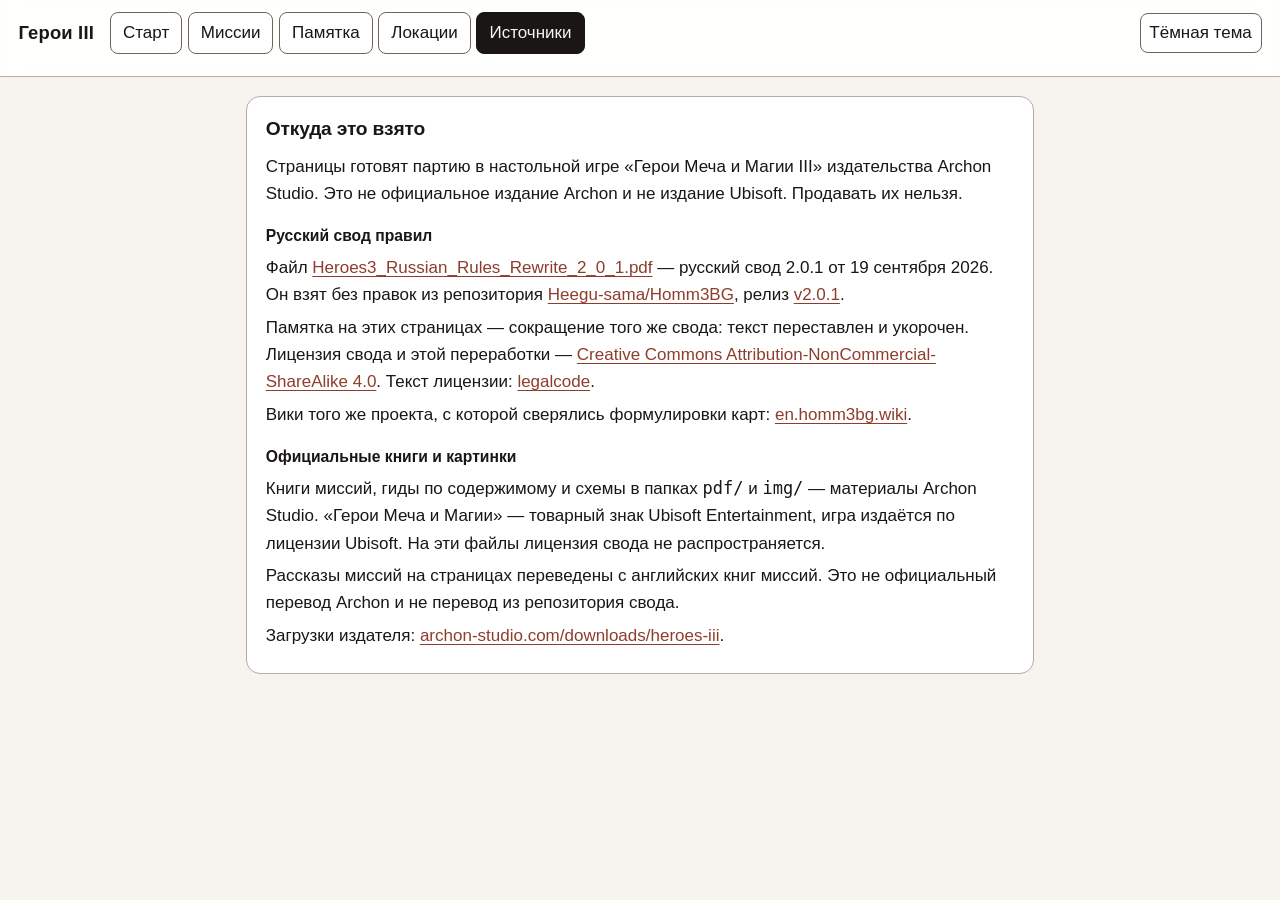
==== credits.html @ 0122cb44 "Указать репозиторий русского свода и лицензию CC BY-NC-SA 4.0. Co-authored-by: Cursor <cursoragent@c" ====
<!DOCTYPE html>
<html lang="ru">
<head>
<meta charset="utf-8">
<meta name="viewport" content="width=device-width, initial-scale=1">
<title>Герои III — источники</title>
<link rel="stylesheet" href="theme.css">
</head>
<body data-theme="light">
<header class="top">
  <div class="title-row">
    <h1>Герои III</h1>
    <nav class="app">
      <a href="index.html">Старт</a>
      <a href="missions.html">Миссии</a>
      <a href="rules.html">Памятка</a>
      <a href="locations.html">Локации</a>
      <a class="on" href="credits.html">Источники</a>
    </nav>
    <button id="theme" type="button">Тёмная тема</button>
  </div>
</header>
<div class="layout">
<main>
  <section class="card">
    <h2>Откуда это взято</h2>
    <p>Страницы готовят партию в настольной игре «Герои Меча и Магии III» издательства Archon Studio. Это не официальное издание Archon и не издание Ubisoft. Продавать их нельзя.</p>
    <h3>Русский свод правил</h3>
    <p>Файл <a href="Heroes3_Russian_Rules_Rewrite_2_0_1.pdf">Heroes3_Russian_Rules_Rewrite_2_0_1.pdf</a> — русский свод 2.0.1 от 19 сентября 2026. Он взят без правок из репозитория <a href="https://github.com/Heegu-sama/Homm3BG">Heegu-sama/Homm3BG</a>, релиз <a href="https://github.com/Heegu-sama/Homm3BG/releases/tag/v2.0.1">v2.0.1</a>.</p>
    <p>Памятка на этих страницах — сокращение того же свода: текст переставлен и укорочен. Лицензия свода и этой переработки — <a href="https://creativecommons.org/licenses/by-nc-sa/4.0/deed.ru">Creative Commons Attribution-NonCommercial-ShareAlike 4.0</a>. Текст лицензии: <a href="https://creativecommons.org/licenses/by-nc-sa/4.0/legalcode">legalcode</a>.</p>
    <p>Вики того же проекта, с которой сверялись формулировки карт: <a href="https://en.homm3bg.wiki/">en.homm3bg.wiki</a>.</p>
    <h3>Официальные книги и картинки</h3>
    <p>Книги миссий, гиды по содержимому и схемы в папках <code>pdf/</code> и <code>img/</code> — материалы Archon Studio. «Герои Меча и Магии» — товарный знак Ubisoft Entertainment, игра издаётся по лицензии Ubisoft. На эти файлы лицензия свода не распространяется.</p>
    <p>Рассказы миссий на страницах переведены с английских книг миссий. Это не официальный перевод Archon и не перевод из репозитория свода.</p>
    <p>Загрузки издателя: <a href="https://archon-studio.com/downloads/heroes-iii">archon-studio.com/downloads/heroes-iii</a>.</p>
  </section>
</main>
</div>
<script>
const themeBtn = document.getElementById("theme");
function applyTheme(name) {
  document.body.setAttribute("data-theme", name);
  themeBtn.textContent = name === "dark" ? "Светлая тема" : "Тёмная тема";
  try { localStorage.setItem("homm3-mechanics-theme", name); } catch (e) {}
}
themeBtn.addEventListener("click", function () {
  applyTheme(document.body.getAttribute("data-theme") === "dark" ? "light" : "dark");
});
let theme = "light";
try { theme = localStorage.getItem("homm3-mechanics-theme") || "light"; } catch (e) {}
applyTheme(theme === "dark" ? "dark" : "light");
</script>
</body>
</html>
---- theme.css ----
/* Общие цвета и шапка. Памятка и миссии подключают этот файл. */
:root, [data-theme="light"] {
  --bg: #f7f4ef;
  --fg: #1a1614;
  --muted: #3f3832;
  --dim: #514840;
  --line: #b7ad9f;
  --accent: #8d3d2c;
  --yes: #146b34;
  --no: #9d1c1c;
  --maybe: #7a4e00;
  --card: #ffffff;
  --top: #ffffff;
  --th: #efe6d8;
  --sticky: #ffffff;
  --input-line: #6e6458;
  --nav: #1a1614;
  --pill-bg: #e4d8c6;
  --pill-fg: #2c241c;
  --mode-y-bd: #146b34;
  --mode-y-bg: #e5f6eb;
  --mode-n-bd: #9d1c1c;
  --mode-n-bg: #fde8e8;
  --mode-q-bd: #7a4e00;
  --mode-q-bg: #fff3d6;
  --head: 8.6rem;
}
[data-theme="dark"] {
  --bg: #12110f;
  --fg: #f3ece3;
  --muted: #c9bbaa;
  --dim: #b3a394;
  --line: #4a4138;
  --accent: #f0b4a2;
  --yes: #8ddeaf;
  --no: #f0a3a3;
  --maybe: #f0d08a;
  --card: #1c1a17;
  --top: #1a1815;
  --th: #2c2822;
  --sticky: #1c1a17;
  --input-line: #7a6c5e;
  --nav: #f3ece3;
  --pill-bg: #3a332b;
  --pill-fg: #f3e6d4;
  --mode-y-bd: #6fbf90;
  --mode-y-bg: #17241c;
  --mode-n-bd: #d08080;
  --mode-n-bg: #2a1818;
  --mode-q-bd: #d0aa62;
  --mode-q-bg: #2a2316;
  --head: 8.6rem;
}
* { box-sizing: border-box; }
[hidden] { display: none !important; }
html { scroll-behavior: smooth; }
body {
  margin: 0;
  background: var(--bg);
  color: var(--fg);
  font: 17px/1.6 "Segoe UI", sans-serif;
}
a { color: var(--accent); text-decoration-thickness: 1px; text-underline-offset: 0.15em; }
a:hover { text-decoration-thickness: 2px; }
:focus-visible { outline: 2px solid var(--accent); outline-offset: 2px; }
.top {
  position: sticky;
  top: 0;
  z-index: 5;
  background: var(--top);
  background: color-mix(in srgb, var(--top) 92%, transparent);
  backdrop-filter: blur(10px);
  border-bottom: 1px solid var(--line);
  padding: 0.75rem 1.15rem 0.85rem;
}
.title-row { display: flex; justify-content: space-between; align-items: center; gap: 1rem; margin-bottom: 0.55rem; }
.title-row h1 { margin: 0; font-size: 1.15rem; font-weight: 680; letter-spacing: 0.01em; }
.app, .views { display: flex; gap: 0.35rem; flex-wrap: wrap; }
.app { margin-right: auto; }
.app a, .views button, .views a {
  text-decoration: none;
  border: 1px solid var(--input-line);
  border-radius: 8px;
  padding: 0.4rem 0.75rem;
  color: var(--fg);
  background: var(--card);
  font: inherit;
  cursor: pointer;
}
.app a.on, .views button.on, .views a.on {
  background: var(--fg);
  color: var(--bg);
  border-color: var(--fg);
}
button, select, input {
  background: var(--card);
  color: var(--fg);
  border: 1px solid var(--input-line);
  border-radius: 8px;
  font: inherit;
  padding: 0.35rem 0.55rem;
}
button { cursor: pointer; }
button:hover, select:hover, input:hover, .app a:hover { border-color: var(--accent); }
label { display: flex; flex-direction: column; gap: 0.2rem; font-size: 0.78rem; color: var(--muted); }
.layout { display: grid; grid-template-columns: 15rem 1fr; }
.layout:not(:has(nav.side)) { display: block; }
.layout:not(:has(nav.side)) main { max-width: 52rem; margin-left: auto; margin-right: auto; }
nav.side {
  position: sticky;
  top: var(--head);
  align-self: start;
  max-height: calc(100vh - var(--head));
  overflow: auto;
  border-right: 1px solid var(--line);
  padding: 0.8rem 0.7rem 2rem;
  background: var(--bg);
}
nav.side a { display: block; color: var(--nav); text-decoration: none; padding: 0.28rem 0.2rem; font-size: 0.92rem; }
nav.side a:hover, nav.side a.on { color: var(--accent); }
main { padding: 1.15rem 1.35rem 3.2rem; max-width: 64rem; }
.card {
  background: var(--card);
  border: 1px solid var(--line);
  border-radius: 14px;
  padding: 1.05rem 1.2rem 1.15rem;
  margin: 0 0 0.9rem;
}
.card h2 { margin: 0 0 0.55rem; font-size: 1.2rem; letter-spacing: -0.01em; }
.card h3 { margin: 1rem 0 0.35rem; font-size: 0.98rem; }
.card p { margin: 0.35rem 0; }
.card ul { margin: 0.3rem 0 0.5rem; padding-left: 1.15rem; }
.grid2 { display: grid; grid-template-columns: 1fr 1fr; gap: 0.8rem; }
.must { border-color: var(--mode-y-bd); background: var(--mode-y-bg); }
.may { border-color: var(--mode-q-bd); background: var(--mode-q-bg); }
.must h2, .may h2 { margin-top: 0; }
.row { display: flex; flex-wrap: wrap; gap: 0.7rem 1rem; align-items: end; }
.checks { display: flex; flex-wrap: wrap; gap: 0.45rem 0.9rem; margin-top: 0.7rem; }
.checks label { flex-direction: row; align-items: center; gap: 0.35rem; color: var(--fg); font-size: 0.92rem; }
.pill {
  display: inline-block;
  background: var(--pill-bg);
  color: var(--pill-fg);
  border-radius: 999px;
  padding: 0.05rem 0.5rem;
  font-size: 0.78rem;
  margin-right: 0.25rem;
}
img.map { width: 100%; height: auto; border-radius: 8px; background: var(--th); }
.pick { display: flex; flex-wrap: wrap; align-items: center; gap: 0.5rem 1.2rem; margin-top: 0.5rem; }
.pick .views { margin: 0; }
label.inline { flex-direction: row; align-items: center; gap: 0.45rem; font-size: 0.92rem; color: var(--fg); }
label.inline select { min-width: 10rem; }
.flag { font-size: 0.8rem; font-weight: 650; white-space: nowrap; margin-left: 0.2rem; }
label.opt { display: block; margin: 0.3rem 0; font-size: 0.95rem; color: var(--fg); }
label.opt input { margin-right: 0.3rem; }
.warn { color: var(--no); font-size: 0.85rem; }
.src { color: var(--muted); font-size: 0.85rem; }
.mapnote { font-weight: 600; }
.alias { color: var(--muted); font-size: 0.85rem; }
.when { display: inline-block; margin: 0 0 0.4rem; padding: 0.15rem 0.6rem; border-left: 3px solid var(--mode-q-bd); background: var(--mode-q-bg); font-weight: 600; font-size: 0.9rem; }
.todo { margin: 0.3rem 0 0.6rem; padding: 0.4rem 0.7rem; border: 1px dashed var(--mode-n-bd); background: var(--mode-n-bg); font-size: 0.92rem; }
label.inline select#mission-pick { min-width: 18rem; max-width: 100%; }
.pull h3 { margin-top: 1rem; border-bottom: 1px solid var(--line); padding-bottom: 0.15rem; }
.pull li { margin: 0.25rem 0; }
.card, .card h3[id] { scroll-margin-top: calc(var(--head) + 8px); }
.kicker { color: var(--muted); font-size: 0.85rem; margin: 0 0 0.4rem; }
.kit { color: var(--muted); font-size: 0.85rem; margin: 0.15rem 0 0.45rem 1.4rem; }
.filter-fold {
  margin-top: 0.65rem;
  border: 1px dashed var(--line);
  border-radius: 10px;
  padding: 0.4rem 0.75rem 0.5rem;
  background: var(--bg);
}
.filter-fold:not([open]) > :not(summary) { display: none; }
.filter-fold summary { cursor: pointer; font-weight: 680; font-size: 0.95rem; }
.filter-fold[open] summary { margin-bottom: 0.2rem; }
.filter-fold .kicker { margin: 0 0 0.45rem; }
.mech-filter { display: flex; flex-wrap: wrap; align-items: center; gap: 0.4rem; }
.filter-tag {
  display: inline-flex;
  align-items: baseline;
  gap: 0.4rem;
  margin: 0;
  padding: 0.28rem 0.75rem;
  border: 1px dashed var(--accent);
  border-radius: 999px;
  background: transparent;
  color: var(--fg);
  font-size: 0.92rem;
}
.filter-tag small { color: var(--dim); font-size: 0.75rem; font-weight: 650; }
.filter-tag[aria-pressed="true"] { background: var(--accent); color: #fff; border-style: solid; }
.filter-tag[aria-pressed="true"] small { color: inherit; }
.kit-btn { font-size: 0.78rem; padding: 0.05rem 0.5rem; margin-left: 0.3rem; vertical-align: baseline; }
.kit-pop {
  position: fixed;
  z-index: 30;
  width: min(28rem, calc(100vw - 1rem));
  background: var(--card);
  color: var(--fg);
  border: 1px solid var(--line);
  border-radius: 12px;
  padding: 0.8rem 0.95rem 0.85rem;
  box-shadow: 0 12px 28px rgba(0, 0, 0, 0.35);
}
.kit-pop h2 { margin: 0 0 0.4rem; font-size: 1.05rem; }
.kit-pop p { margin: 0.3rem 0; }
.home-page { min-height: calc(100vh - 4.5rem); }
.home-band { background: var(--card); border-bottom: 1px solid var(--line); }
.home-wrap { max-width: 76rem; margin: 0 auto; padding: 0 1.75rem; }
.home-band .home-wrap { padding-top: 2.6rem; padding-bottom: 2.1rem; }
.home-page main.home { max-width: none; padding: 1.35rem 0 3rem; }
.home-hero { display: grid; grid-template-columns: minmax(0, 1.15fr) minmax(0, 0.85fr); gap: 2.5rem; align-items: end; }
.eyebrow { margin: 0 0 0.45rem; color: var(--accent); font-size: 0.82rem; font-weight: 680; letter-spacing: 0.06em; text-transform: uppercase; }
.home h2 { margin: 0; font-size: clamp(2.6rem, 4.6vw, 3.7rem); line-height: 1.05; letter-spacing: -0.03em; max-width: 11ch; }
.lede { margin: 0; font-size: 1.15rem; }
.home-grid { display: grid; grid-template-columns: repeat(4, minmax(0, 1fr)); gap: 0.85rem; }
.home-grid + .kicker { margin-top: 1.15rem; }
.home-card {
  display: flex;
  flex-direction: column;
  gap: 0.45rem;
  text-decoration: none;
  color: var(--fg);
  background: var(--card);
  border: 1px solid var(--line);
  border-radius: 14px;
  padding: 1.1rem 1.1rem 1.2rem;
  min-height: 12rem;
}
.home-card:hover { border-color: var(--accent); }
.home-card h3 { margin: 0; font-size: 1.2rem; }
.home-card p { margin: 0; color: var(--muted); }
@media (max-width: 1100px) {
  .home-grid { grid-template-columns: 1fr 1fr; }
}
@media (max-width: 720px) {
  .home-hero { grid-template-columns: 1fr; gap: 0.8rem; }
  .home-grid { grid-template-columns: 1fr; }
}
@media (max-width: 860px) {
  .layout { grid-template-columns: 1fr; }
  nav.side { position: static; max-height: none; border-right: 0; border-bottom: 1px solid var(--line); }
  .grid2 { grid-template-columns: 1fr; }
}
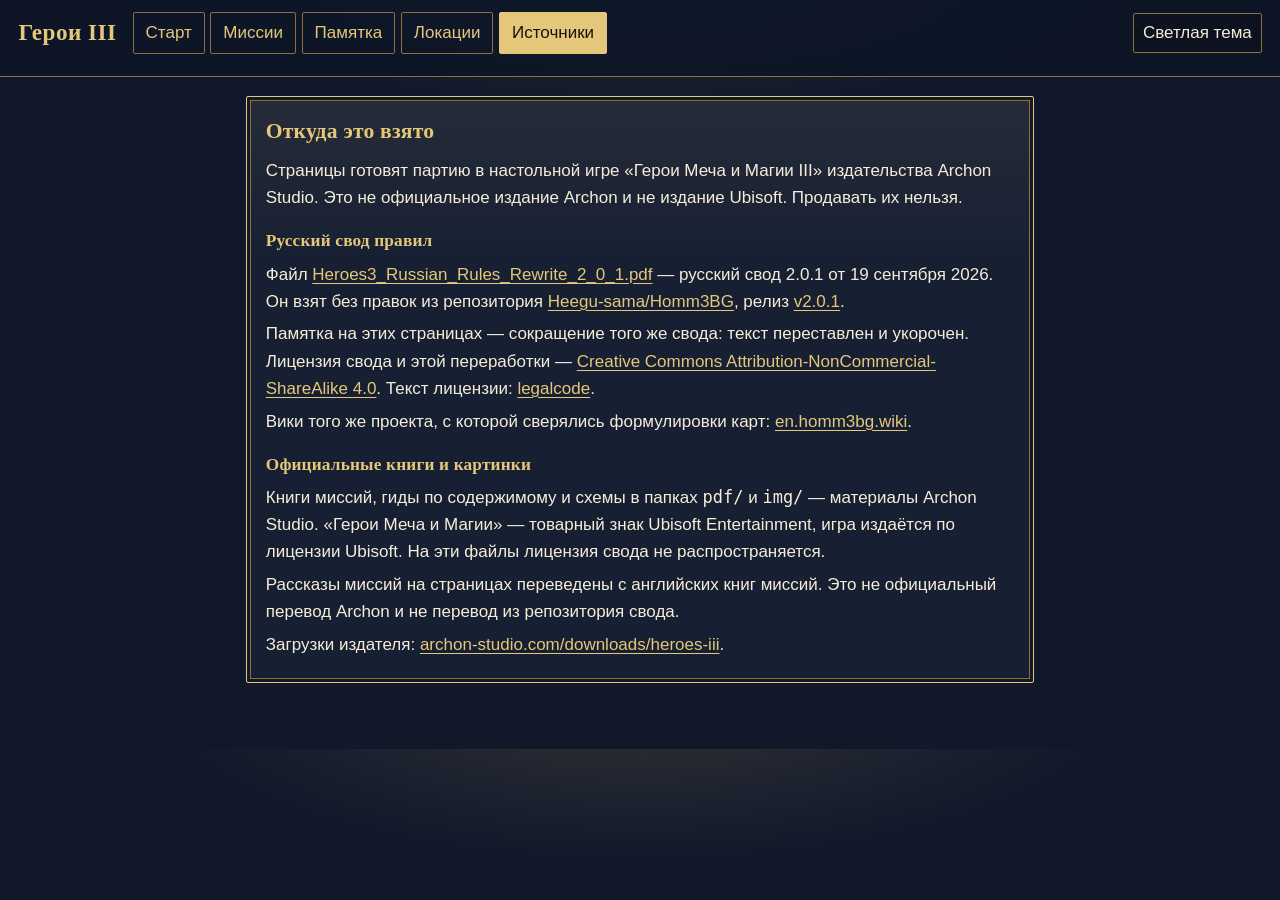
==== commit cdb7d3fc: "Надеть золотую рамку на страницы main, не меняя тексты и логику. Co-authored-by: Cursor <cursoragent" ====
--- a/credits.html
+++ b/credits.html
@@ -4,9 +4,9 @@
 <meta charset="utf-8">
 <meta name="viewport" content="width=device-width, initial-scale=1">
 <title>Герои III — источники</title>
-<link rel="stylesheet" href="theme.css">
+<link rel="stylesheet" href="theme.css?v=gold">
 </head>
-<body data-theme="light">
+<body data-theme="dark">
 <header class="top">
   <div class="title-row">
     <h1>Герои III</h1>
@@ -47,7 +47,7 @@
   applyTheme(document.body.getAttribute("data-theme") === "dark" ? "light" : "dark");
 });
 let theme = "light";
-try { theme = localStorage.getItem("homm3-mechanics-theme") || "light"; } catch (e) {}
+try { theme = localStorage.getItem("homm3-mechanics-theme") || "dark"; } catch (e) {}
 applyTheme(theme === "dark" ? "dark" : "light");
 </script>
 </body>
--- a/theme.css
+++ b/theme.css
@@ -1,107 +1,120 @@
-/* Общие цвета и шапка. Памятка и миссии подключают этот файл. */
-:root, [data-theme="light"] {
-  --bg: #f7f4ef;
-  --fg: #1a1614;
-  --muted: #3f3832;
-  --dim: #514840;
-  --line: #b7ad9f;
-  --accent: #8d3d2c;
-  --yes: #146b34;
-  --no: #9d1c1c;
-  --maybe: #7a4e00;
-  --card: #ffffff;
-  --top: #ffffff;
-  --th: #efe6d8;
-  --sticky: #ffffff;
-  --input-line: #6e6458;
-  --nav: #1a1614;
-  --pill-bg: #e4d8c6;
-  --pill-fg: #2c241c;
-  --mode-y-bd: #146b34;
-  --mode-y-bg: #e5f6eb;
-  --mode-n-bd: #9d1c1c;
-  --mode-n-bg: #fde8e8;
-  --mode-q-bd: #7a4e00;
-  --mode-q-bg: #fff3d6;
-  --head: 8.6rem;
-}
-[data-theme="dark"] {
-  --bg: #12110f;
-  --fg: #f3ece3;
-  --muted: #c9bbaa;
-  --dim: #b3a394;
-  --line: #4a4138;
-  --accent: #f0b4a2;
-  --yes: #8ddeaf;
-  --no: #f0a3a3;
-  --maybe: #f0d08a;
-  --card: #1c1a17;
-  --top: #1a1815;
-  --th: #2c2822;
-  --sticky: #1c1a17;
-  --input-line: #7a6c5e;
-  --nav: #f3ece3;
-  --pill-bg: #3a332b;
-  --pill-fg: #f3e6d4;
+/* Золотая рамка поверх страниц main. Разметка и поведение те же. */
+:root, [data-theme="dark"] {
+  --bg: #10182a;
+  --bg-2: #0c1220;
+  --fg: #f6edd8;
+  --muted: #d9cbb0;
+  --dim: #a89880;
+  --line: #3d4d68;
+  --gold: #e4c77a;
+  --gold-dim: #8d7040;
+  --accent: #e4c77a;
+  --ink: #1a140c;
+  --yes: #9dcea8;
+  --no: #e0a09a;
+  --maybe: #e4c77a;
+  --card: #172033;
+  --top: #0e1628;
+  --th: #1d2940;
+  --sticky: #172033;
+  --input-line: #8d7040;
+  --nav: #f6edd8;
+  --pill-bg: #243044;
+  --pill-fg: #f6edd8;
   --mode-y-bd: #6fbf90;
-  --mode-y-bg: #17241c;
+  --mode-y-bg: #14241c;
   --mode-n-bd: #d08080;
   --mode-n-bg: #2a1818;
-  --mode-q-bd: #d0aa62;
+  --mode-q-bd: #e4c77a;
   --mode-q-bg: #2a2316;
   --head: 8.6rem;
+  --serif: "Palatino Linotype", Palatino, Georgia, serif;
+  --frame: inset 0 0 0 3px var(--bg), inset 0 0 0 4px var(--gold-dim);
+}
+[data-theme="light"] {
+  --bg: #efe2c4;
+  --bg-2: #e4d3ab;
+  --fg: #2a2116;
+  --muted: #4a3b28;
+  --dim: #6e5a40;
+  --line: #c4ae84;
+  --gold: #7a5420;
+  --gold-dim: #a68448;
+  --accent: #7a5420;
+  --ink: #fff8ea;
+  --yes: #1d5c34;
+  --no: #8a2e2a;
+  --maybe: #7a5420;
+  --card: #f7edd4;
+  --top: #f3e6c8;
+  --th: #e7d3a4;
+  --sticky: #f7edd4;
+  --input-line: #a68448;
+  --nav: #2a2116;
+  --pill-bg: #e7d7b4;
+  --pill-fg: #2a2116;
+  --mode-y-bd: #1d5c34;
+  --mode-y-bg: #e5f3ea;
+  --mode-n-bd: #8a2e2a;
+  --mode-n-bg: #f8e6e2;
+  --mode-q-bd: #7a5420;
+  --mode-q-bg: #f8efd4;
+  --head: 8.6rem;
+  --frame: inset 0 0 0 3px var(--bg), inset 0 0 0 4px var(--gold-dim);
 }
 * { box-sizing: border-box; }
 [hidden] { display: none !important; }
 html { scroll-behavior: smooth; }
 body {
   margin: 0;
-  background: var(--bg);
+  background:
+    radial-gradient(ellipse 70% 42% at 50% -8%, rgba(228, 199, 122, 0.16), transparent 55%),
+    var(--bg);
   color: var(--fg);
   font: 17px/1.6 "Segoe UI", sans-serif;
 }
-a { color: var(--accent); text-decoration-thickness: 1px; text-underline-offset: 0.15em; }
+h1, h2, h3 { font-family: var(--serif); font-weight: 600; color: var(--gold); letter-spacing: 0.01em; }
+a { color: var(--gold); text-decoration-thickness: 1px; text-underline-offset: 0.15em; }
 a:hover { text-decoration-thickness: 2px; }
-:focus-visible { outline: 2px solid var(--accent); outline-offset: 2px; }
+:focus-visible { outline: 2px solid var(--gold); outline-offset: 2px; }
 .top {
   position: sticky;
   top: 0;
   z-index: 5;
-  background: var(--top);
   background: color-mix(in srgb, var(--top) 92%, transparent);
   backdrop-filter: blur(10px);
-  border-bottom: 1px solid var(--line);
+  border-bottom: 1px solid var(--gold-dim);
   padding: 0.75rem 1.15rem 0.85rem;
 }
 .title-row { display: flex; justify-content: space-between; align-items: center; gap: 1rem; margin-bottom: 0.55rem; }
-.title-row h1 { margin: 0; font-size: 1.15rem; font-weight: 680; letter-spacing: 0.01em; }
+.title-row h1 { margin: 0; font-size: 1.45rem; font-weight: 600; letter-spacing: 0.02em; }
 .app, .views { display: flex; gap: 0.35rem; flex-wrap: wrap; }
 .app { margin-right: auto; }
 .app a, .views button, .views a {
   text-decoration: none;
-  border: 1px solid var(--input-line);
-  border-radius: 8px;
+  border: 1px solid var(--gold-dim);
+  border-radius: 2px;
   padding: 0.4rem 0.75rem;
-  color: var(--fg);
-  background: var(--card);
+  color: var(--gold);
+  background: transparent;
   font: inherit;
   cursor: pointer;
 }
 .app a.on, .views button.on, .views a.on {
-  background: var(--fg);
-  color: var(--bg);
-  border-color: var(--fg);
+  background: var(--gold);
+  color: var(--ink);
+  border-color: var(--gold);
 }
 button, select, input {
-  background: var(--card);
-  color: var(--fg);
-  border: 1px solid var(--input-line);
-  border-radius: 8px;
+  background: var(--bg-2);
+  color: var(--fg);
+  border: 1px solid var(--gold-dim);
+  border-radius: 2px;
   font: inherit;
   padding: 0.35rem 0.55rem;
 }
 button { cursor: pointer; }
-button:hover, select:hover, input:hover, .app a:hover { border-color: var(--accent); }
+button:hover, select:hover, input:hover, .app a:hover { border-color: var(--gold); }
 label { display: flex; flex-direction: column; gap: 0.2rem; font-size: 0.78rem; color: var(--muted); }
 .layout { display: grid; grid-template-columns: 15rem 1fr; }
 .layout:not(:has(nav.side)) { display: block; }
@@ -112,27 +125,31 @@
   align-self: start;
   max-height: calc(100vh - var(--head));
   overflow: auto;
-  border-right: 1px solid var(--line);
+  border-right: 1px solid var(--gold-dim);
   padding: 0.8rem 0.7rem 2rem;
-  background: var(--bg);
+  background: transparent;
 }
 nav.side a { display: block; color: var(--nav); text-decoration: none; padding: 0.28rem 0.2rem; font-size: 0.92rem; }
-nav.side a:hover, nav.side a.on { color: var(--accent); }
+nav.side a:hover, nav.side a.on { color: var(--gold); }
 main { padding: 1.15rem 1.35rem 3.2rem; max-width: 64rem; }
 .card {
-  background: var(--card);
-  border: 1px solid var(--line);
-  border-radius: 14px;
+  background:
+    linear-gradient(180deg, rgba(228, 199, 122, 0.07), transparent 28%),
+    var(--card);
+  border: 1px solid var(--gold);
+  box-shadow: var(--frame);
+  border-radius: 2px;
   padding: 1.05rem 1.2rem 1.15rem;
   margin: 0 0 0.9rem;
 }
-.card h2 { margin: 0 0 0.55rem; font-size: 1.2rem; letter-spacing: -0.01em; }
-.card h3 { margin: 1rem 0 0.35rem; font-size: 0.98rem; }
+.card h2 { margin: 0 0 0.55rem; font-size: 1.35rem; }
+.card h3 { margin: 1rem 0 0.35rem; font-size: 1.08rem; }
 .card p { margin: 0.35rem 0; }
 .card ul { margin: 0.3rem 0 0.5rem; padding-left: 1.15rem; }
 .grid2 { display: grid; grid-template-columns: 1fr 1fr; gap: 0.8rem; }
-.must { border-color: var(--mode-y-bd); background: var(--mode-y-bg); }
-.may { border-color: var(--mode-q-bd); background: var(--mode-q-bg); }
+.must, .may { border-color: var(--gold); }
+.must { background: var(--mode-y-bg); }
+.may { background: var(--mode-q-bg); }
 .must h2, .may h2 { margin-top: 0; }
 .row { display: flex; flex-wrap: wrap; gap: 0.7rem 1rem; align-items: end; }
 .checks { display: flex; flex-wrap: wrap; gap: 0.45rem 0.9rem; margin-top: 0.7rem; }
@@ -141,12 +158,13 @@
   display: inline-block;
   background: var(--pill-bg);
   color: var(--pill-fg);
-  border-radius: 999px;
+  border: 1px solid var(--gold-dim);
+  border-radius: 2px;
   padding: 0.05rem 0.5rem;
   font-size: 0.78rem;
   margin-right: 0.25rem;
 }
-img.map { width: 100%; height: auto; border-radius: 8px; background: var(--th); }
+img.map { width: 100%; height: auto; border-radius: 2px; border: 1px solid var(--gold-dim); background: #070b14; }
 .pick { display: flex; flex-wrap: wrap; align-items: center; gap: 0.5rem 1.2rem; margin-top: 0.5rem; }
 .pick .views { margin: 0; }
 label.inline { flex-direction: row; align-items: center; gap: 0.45rem; font-size: 0.92rem; color: var(--fg); }
@@ -158,23 +176,23 @@
 .src { color: var(--muted); font-size: 0.85rem; }
 .mapnote { font-weight: 600; }
 .alias { color: var(--muted); font-size: 0.85rem; }
-.when { display: inline-block; margin: 0 0 0.4rem; padding: 0.15rem 0.6rem; border-left: 3px solid var(--mode-q-bd); background: var(--mode-q-bg); font-weight: 600; font-size: 0.9rem; }
+.when { display: inline-block; margin: 0 0 0.4rem; padding: 0.15rem 0.6rem; border-left: 3px solid var(--gold); background: var(--mode-q-bg); font-weight: 600; font-size: 0.9rem; color: var(--fg); }
 .todo { margin: 0.3rem 0 0.6rem; padding: 0.4rem 0.7rem; border: 1px dashed var(--mode-n-bd); background: var(--mode-n-bg); font-size: 0.92rem; }
 label.inline select#mission-pick { min-width: 18rem; max-width: 100%; }
-.pull h3 { margin-top: 1rem; border-bottom: 1px solid var(--line); padding-bottom: 0.15rem; }
+.pull h3 { margin-top: 1rem; border-bottom: 1px solid var(--gold-dim); padding-bottom: 0.15rem; }
 .pull li { margin: 0.25rem 0; }
 .card, .card h3[id] { scroll-margin-top: calc(var(--head) + 8px); }
-.kicker { color: var(--muted); font-size: 0.85rem; margin: 0 0 0.4rem; }
+.kicker { color: var(--dim); font-size: 0.85rem; margin: 0 0 0.4rem; }
 .kit { color: var(--muted); font-size: 0.85rem; margin: 0.15rem 0 0.45rem 1.4rem; }
 .filter-fold {
   margin-top: 0.65rem;
-  border: 1px dashed var(--line);
-  border-radius: 10px;
+  border: 1px solid var(--gold-dim);
+  border-radius: 2px;
   padding: 0.4rem 0.75rem 0.5rem;
-  background: var(--bg);
+  background: var(--bg-2);
 }
 .filter-fold:not([open]) > :not(summary) { display: none; }
-.filter-fold summary { cursor: pointer; font-weight: 680; font-size: 0.95rem; }
+.filter-fold summary { cursor: pointer; font-weight: 680; font-size: 0.95rem; color: var(--gold); }
 .filter-fold[open] summary { margin-bottom: 0.2rem; }
 .filter-fold .kicker { margin: 0 0 0.45rem; }
 .mech-filter { display: flex; flex-wrap: wrap; align-items: center; gap: 0.4rem; }
@@ -184,14 +202,14 @@
   gap: 0.4rem;
   margin: 0;
   padding: 0.28rem 0.75rem;
-  border: 1px dashed var(--accent);
-  border-radius: 999px;
+  border: 1px solid var(--gold-dim);
+  border-radius: 2px;
   background: transparent;
-  color: var(--fg);
+  color: var(--gold);
   font-size: 0.92rem;
 }
 .filter-tag small { color: var(--dim); font-size: 0.75rem; font-weight: 650; }
-.filter-tag[aria-pressed="true"] { background: var(--accent); color: #fff; border-style: solid; }
+.filter-tag[aria-pressed="true"] { background: var(--gold); color: var(--ink); border-style: solid; }
 .filter-tag[aria-pressed="true"] small { color: inherit; }
 .kit-btn { font-size: 0.78rem; padding: 0.05rem 0.5rem; margin-left: 0.3rem; vertical-align: baseline; }
 .kit-pop {
@@ -200,22 +218,22 @@
   width: min(28rem, calc(100vw - 1rem));
   background: var(--card);
   color: var(--fg);
-  border: 1px solid var(--line);
-  border-radius: 12px;
+  border: 1px solid var(--gold);
+  border-radius: 2px;
   padding: 0.8rem 0.95rem 0.85rem;
-  box-shadow: 0 12px 28px rgba(0, 0, 0, 0.35);
-}
-.kit-pop h2 { margin: 0 0 0.4rem; font-size: 1.05rem; }
+  box-shadow: var(--frame), 0 16px 36px rgba(0, 0, 0, 0.35);
+}
+.kit-pop h2 { margin: 0 0 0.4rem; font-size: 1.15rem; }
 .kit-pop p { margin: 0.3rem 0; }
 .home-page { min-height: calc(100vh - 4.5rem); }
-.home-band { background: var(--card); border-bottom: 1px solid var(--line); }
+.home-band { background: transparent; border-bottom: 1px solid var(--gold-dim); }
 .home-wrap { max-width: 76rem; margin: 0 auto; padding: 0 1.75rem; }
 .home-band .home-wrap { padding-top: 2.6rem; padding-bottom: 2.1rem; }
 .home-page main.home { max-width: none; padding: 1.35rem 0 3rem; }
 .home-hero { display: grid; grid-template-columns: minmax(0, 1.15fr) minmax(0, 0.85fr); gap: 2.5rem; align-items: end; }
-.eyebrow { margin: 0 0 0.45rem; color: var(--accent); font-size: 0.82rem; font-weight: 680; letter-spacing: 0.06em; text-transform: uppercase; }
-.home h2 { margin: 0; font-size: clamp(2.6rem, 4.6vw, 3.7rem); line-height: 1.05; letter-spacing: -0.03em; max-width: 11ch; }
-.lede { margin: 0; font-size: 1.15rem; }
+.eyebrow { margin: 0 0 0.45rem; color: var(--gold); font-size: 0.82rem; font-weight: 680; letter-spacing: 0.06em; text-transform: uppercase; }
+.home h2 { margin: 0; font-size: clamp(2.6rem, 4.6vw, 3.7rem); line-height: 1.05; letter-spacing: 0.01em; max-width: 14ch; }
+.lede { margin: 0; font-size: 1.15rem; color: var(--muted); }
 .home-grid { display: grid; grid-template-columns: repeat(4, minmax(0, 1fr)); gap: 0.85rem; }
 .home-grid + .kicker { margin-top: 1.15rem; }
 .home-card {
@@ -224,14 +242,17 @@
   gap: 0.45rem;
   text-decoration: none;
   color: var(--fg);
-  background: var(--card);
-  border: 1px solid var(--line);
-  border-radius: 14px;
+  background:
+    linear-gradient(180deg, rgba(228, 199, 122, 0.07), transparent 28%),
+    var(--card);
+  border: 1px solid var(--gold);
+  box-shadow: var(--frame);
+  border-radius: 2px;
   padding: 1.1rem 1.1rem 1.2rem;
   min-height: 12rem;
 }
-.home-card:hover { border-color: var(--accent); }
-.home-card h3 { margin: 0; font-size: 1.2rem; }
+.home-card:hover { border-color: var(--gold); background: var(--th); }
+.home-card h3 { margin: 0; font-size: 1.25rem; }
 .home-card p { margin: 0; color: var(--muted); }
 @media (max-width: 1100px) {
   .home-grid { grid-template-columns: 1fr 1fr; }
@@ -242,6 +263,6 @@
 }
 @media (max-width: 860px) {
   .layout { grid-template-columns: 1fr; }
-  nav.side { position: static; max-height: none; border-right: 0; border-bottom: 1px solid var(--line); }
+  nav.side { position: static; max-height: none; border-right: 0; border-bottom: 1px solid var(--gold-dim); }
   .grid2 { grid-template-columns: 1fr; }
 }
